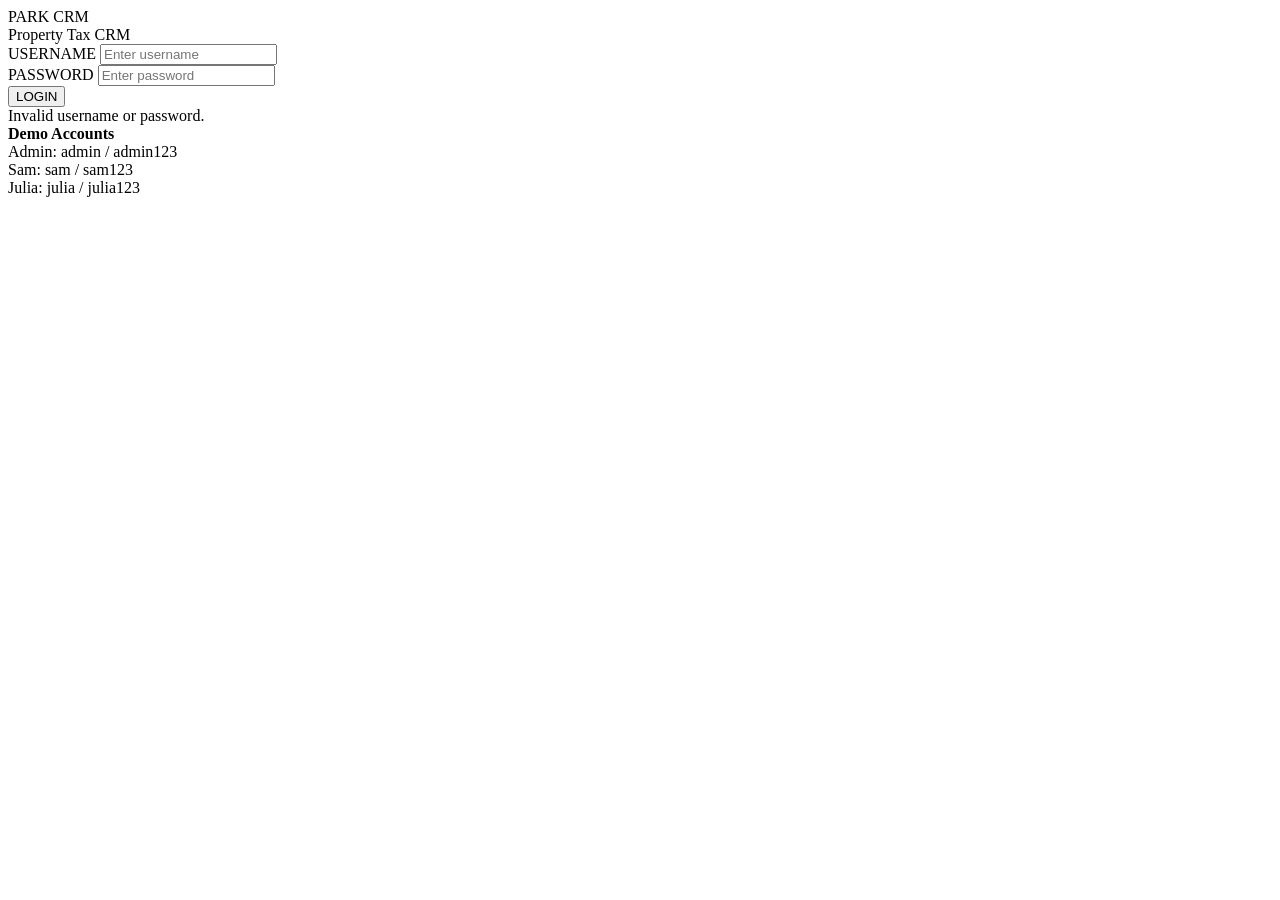
==== index.html @ 76faff02 "Update index.html" ====
<!DOCTYPE html>
<html>
<head>
    <title>PARK CRM</title>
</head>


<body>


<!-- =================================================
LOGIN
================================================= -->

<div id="loginPage">

<div class="login-box">

<div class="login-logo">
PARK <span>CRM</span>
</div>

<div class="login-subtitle">
Property Tax CRM
</div>


<div class="login-group">

<label>USERNAME</label>

<input
id="loginUsername"
class="login-input"
placeholder="Enter username"
autocomplete="off">

</div>


<div class="login-group">

<label>PASSWORD</label>

<input
id="loginPassword"
class="login-input"
type="password"
placeholder="Enter password">

</div>


<button
class="login-button"
onclick="login()">
LOGIN
</button>


<div id="loginError"
class="login-error">
Invalid username or password.
</div>


<div class="demo-login">

<strong>Demo Accounts</strong><br>

Admin: admin / admin123<br>
Sam: sam / sam123<br>
Julia: julia / julia123

</div>

</div>

</div>


<!-- =================================================
CRM
================================================= -->

<div id="crmApplication" style="display:none">


<div class="sidebar">

<div class="logo">
PARK <span>CRM</span>
</div>


<ul class="menu">

<li id="dashboardMenu"
class="active"
onclick="showPage('dashboard')">
📊 Dashboard
</li>


<li id="propertiesMenu"
onclick="showPage('properties')">
🏠 Properties
</li>


<li onclick="showPage('calls')">
📞 Call Log
</li>


<li onclick="showBucket('Follow-Up')">
📅 Follow-Ups
</li>


<li id="agentsMenu"
class="admin-only"
onclick="showPage('agents')">
👥 Manage Agents
</li>


<li id="reportsMenu"
onclick="showPage('reports')">
📈 Reports
</li>

</ul>

</div>


<div class="main">


<!-- =================================================
DASHBOARD
================================================= -->

<div id="dashboardPage">

<div class="header">

<div>

<h1>Dashboard</h1>

<p id="dashboardSubtitle">
Property Tax CRM Overview
</p>

</div>


<div class="user">

<span id="loggedInUser"></span>

<button
class="logout-button"
onclick="logout()"
style="margin-left:10px">
Logout
</button>

</div>

</div>


<div class="cards">

<div class="card">

<div class="card-title">
ACTIVE PROPERTIES
</div>

<div class="card-value"
id="activeCount">
2
</div>

</div>


<div class="card">

<div class="card-title">
TOTAL DIALS
</div>

<div class="card-value"
id="totalDials">
0
</div>

</div>


<div class="card">

<div class="card-title">
CONVERSATIONS
</div>

<div class="card-value"
id="totalConversations">
0
</div>

</div>


<div class="card">

<div class="card-title">
QUALIFIED LEADS
</div>

<div class="card-value"
id="totalQualified">
0
</div>

</div>

</div>


<div class="cards">

<div class="card">

<div class="card-title">
FOLLOW-UPS
</div>

<div class="card-value"
id="followupCount">
0
</div>

</div>


<div class="card">

<div class="card-title">
NOT INTERESTED
</div>

<div class="card-value"
id="notInterestedCount">
0
</div>

</div>


<div class="card">

<div class="card-title">
INVALID CONTACT
</div>

<div class="card-value"
id="invalidCount">
0
</div>

</div>


<div class="card">

<div class="card-title">
COMPLETED
</div>

<div class="card-value"
id="completedCount">
0
</div>

</div>

</div>


<div class="content">


<div class="panel">

<h2>Agent Performance</h2>

<table>

<thead>

<tr>

<th>AGENT</th>
<th>DIALS</th>
<th>CONVERSATIONS</th>
<th>QUALIFIED</th>
<th>SALES</th>

</tr>

</thead>


<tbody>

<tr>

<td>Sam Walter</td>

<td id="samDials">0</td>

<td id="samConversations">0</td>

<td>0</td>

<td>0</td>

</tr>


<tr>

<td>Julia Carter</td>

<td id="juliaDials">0</td>

<td id="juliaConversations">0</td>

<td>0</td>

<td>0</td>

</tr>

</tbody>

</table>

</div>


<div class="panel">

<h2>CRM Workflow</h2>

<p style="color:#6b7280;line-height:1.8">

Voicemail / No Answer → Attempts 2 & 3 → Completed<br>

Callback / Email Requested → Follow-Up<br>

Not Interested → Not Interested<br>

No Longer Owns Property → No Longer Owns Property<br>

Wrong Number / Disconnected → Invalid Contact

</p>

</div>

</div>

</div>


<!-- =================================================
PROPERTIES
================================================= -->

<div id="propertiesPage"
style="display:none">


<div class="header">

<div>

<h1>Properties</h1>

<p id="propertySubtitle">
Assigned properties
</p>

</div>

</div>


<div class="bucket-nav">


<button class="bucket-button active"
onclick="showBucket('Active')">
🏠 Active
</button>


<button class="bucket-button"
onclick="showBucket('Follow-Up')">
📅 Follow-Up
</button>


<button class="bucket-button"
onclick="showBucket('Qualified')">
⭐ Qualified
</button>


<button class="bucket-button"
onclick="showBucket('Pipeline')">
💰 Pipeline
</button>


<button class="bucket-button"
onclick="showBucket('Sales')">
✅ Sales
</button>


<button class="bucket-button"
onclick="showBucket('Not Interested')">
🚫 Not Interested
</button>


<button class="bucket-button"
onclick="showBucket('No Longer Owns Property')">
🏠 No Longer Owns
</button>


<button class="bucket-button"
onclick="showBucket('Invalid Contact')">
📵 Invalid Contact
</button>


<button class="bucket-button"
onclick="showBucket('Completed')">
✔️ Completed
</button>

</div>


<div class="panel">

<h2 id="bucketTitle">
Active Properties
</h2>


<table>

<thead>

<tr>

<th>UID</th>
<th>OWNER</th>
<th>PROPERTY</th>
<th>ASSESSED VALUE</th>
<th>AGENT</th>
<th>ATTEMPT</th>
<th>STATUS</th>

</tr>

</thead>


<tbody id="propertyTableBody">
</tbody>

</table>

</div>

</div>


<!-- =================================================
PROPERTY DETAIL
================================================= -->

<div id="propertyDetail"
style="display:none">


<button class="back-button"
onclick="showBucket(currentBucket)">
← Back to Properties
</button>


<div class="header">

<div>

<h1 id="detailOwner"></h1>

<p id="detailUID"></p>

</div>


<button class="primary-button"
onclick="openCallModal()">
📞 Log Call
</button>

</div>


<div class="detail-grid">


<div class="detail-section">

<h3>🏢 Property Information</h3>


<div class="detail-item">

<div class="detail-label">
UID
</div>

<div class="detail-value"
id="detailUID2">
</div>

</div>


<div class="detail-item">

<div class="detail-label">
Account Number
</div>

<div class="detail-value"
id="detailAccount">
</div>

</div>


<div class="detail-item">

<div class="detail-label">
Assessed Value
</div>

<div class="detail-value"
id="detailValue">
</div>

</div>


<div class="detail-item">

<div class="detail-label">
Building Type
</div>

<div class="detail-value"
id="detailBuilding">
</div>

</div>


<div class="detail-item">

<div class="detail-label">
CAD Legal Name
</div>

<div class="detail-value"
id="detailLegal">
</div>

</div>

</div>


<div class="detail-section">

<h3>📍 Property Address</h3>


<div class="detail-item">

<div class="detail-label">
Street
</div>

<div class="detail-value"
id="detailStreet">
</div>

</div>


<div class="detail-item">

<div class="detail-label">
City
</div>

<div class="detail-value"
id="detailCity">
</div>

</div>


<div class="detail-item">

<div class="detail-label">
ZIP
</div>

<div class="detail-value"
id="detailZip">
</div>

</div>


<div class="detail-item">

<div class="detail-label">
Mailing Address
</div>

<div class="detail-value"
id="detailMailing">
</div>

</div>

</div>


<div class="detail-section full-width">

<h3>👤 Contact</h3>


<div class="detail-grid">


<div class="detail-item">

<div class="detail-label">
Name
</div>

<div class="detail-value"
id="detailContact">
</div>

</div>


<div class="detail-item">

<div class="detail-label">
Designation
</div>

<div class="detail-value"
id="detailDesignation">
</div>

</div>


<div class="detail-item">

<div class="detail-label">
Wireless
</div>

<div class="detail-value"
id="detailWireless">
</div>

</div>


<div class="detail-item">

<div class="detail-label">
Direct Dial
</div>

<div class="detail-value"
id="detailDirect">
</div>

</div>


<div class="detail-item">

<div class="detail-label">
Official Email
</div>

<div class="detail-value"
id="detailEmail">
</div>

</div>

</div>

</div>


<div class="detail-section full-width">

<h3>⚙️ CRM Information</h3>


<div class="crm-grid">


<div class="crm-field">

<label>
ASSIGNED AGENT
</label>

<span id="detailAgent"></span>

</div>


<div class="crm-field">

<label>
ATTEMPT
</label>

<span id="detailAttempt"></span>

</div>


<div class="crm-field">

<label>
CRM BUCKET
</label>

<span id="detailStatus"></span>

</div>


<div class="crm-field">

<label>
FOLLOW-UP DATE
</label>

<span id="detailFollowup"></span>

</div>

</div>

</div>

</div>


<div class="activity-box">

<h2>📞 Call History</h2>

<div id="callHistory"></div>

</div>

</div>


<!-- =================================================
CALL LOG
================================================= -->

<div id="callsPage"
style="display:none">

<div class="header">

<div>

<h1>Call Log</h1>

<p>Call activity</p>

</div>

</div>


<div class="panel">

<h2>Call Activity</h2>

<div id="allCalls"></div>

</div>

</div>


<!-- =================================================
ADMIN AGENTS
================================================= -->

<div id="agentsPage"
style="display:none">


<div class="header">

<div>

<h1>Manage Agents</h1>

<p>Create and manage agent logins</p>

</div>


<button class="primary-button"
onclick="openCreateAgentModal()">
+ Create Agent
</button>

</div>


<div class="panel">

<h2>Agent Accounts</h2>


<table>

<thead>

<tr>

<th>NAME</th>
<th>USERNAME</th>
<th>ROLE</th>
<th>STATUS</th>
<th>ACTIONS</th>

</tr>

</thead>


<tbody id="agentsTableBody"></tbody>

</table>

</div>

</div>


<!-- =================================================
REPORTS
================================================= -->

<div id="reportsPage"
style="display:none">

<div class="header">

<div>

<h1>Reports</h1>

<p>CRM reporting</p>

</div>

</div>


<div class="panel">

<h2>Reports</h2>

<p style="color:#6b7280">
Reporting will be connected to the permanent data source after the CRM workflow is finalized.
</p>

</div>

</div>


<!-- =================================================
CALL MODAL
================================================= -->

<div id="callModal"
class="modal-overlay">


<div class="modal">

<h2>📞 Log Call</h2>

<div class="modal-subtitle">

<strong id="modalOwner"></strong>

<br>

<span id="modalUID"></span>

</div>


<div class="form-group">

<label>Call Date & Time</label>

<input
id="callDate"
class="form-input"
readonly>

</div>


<div class="form-group">

<label>Agent</label>

<input
id="callAgent"
class="form-input"
readonly>

</div>


<div class="form-group">

<label>Current Attempt</label>

<input
id="currentAttempt"
class="form-input"
readonly>

</div>


<div class="form-group">

<label>
Connect <span class="required">*</span>
</label>

<select
id="callConnect"
class="form-select">

<option value="">Select</option>

<option value="Yes">
Yes
</option>

<option value="No">
No
</option>

</select>

</div>


<div class="form-group">

<label>
Disposition <span class="required">*</span>
</label>

<select
id="callDisposition"
class="form-select"
onchange="handleDisposition()">

<option value="">
Select disposition
</option>

<option value="Callback">
Callback
</option>

<option value="Email Requested">
Email Requested
</option>

<option value="Voicemail">
Voicemail
</option>

<option value="No Answer">
No Answer
</option>

<option value="Not Interested">
Not Interested
</option>

<option value="No Longer Owns Property">
No Longer Owns Property
</option>

<option value="Disconnected">
Disconnected
</option>

<option value="Wrong Number">
Wrong Number
</option>

<option value="Qualified">
Qualified
</option>

<option value="Signed">
Signed
</option>

</select>

</div>


<div id="attemptMessage"
class="attempt-message">
</div>


<div id="followupBox"
class="followup-box">

<div class="form-group"
style="margin-bottom:0">

<label>

📅 Follow-Up Date
<span class="required">*</span>

</label>

<input
id="followupDate"
class="form-input"
type="date">

</div>

</div>


<div id="bucketMessage"
class="bucket-message">
</div>


<div class="form-group">

<label>Remarks</label>

<textarea
id="callRemarks"
class="form-textarea"
rows="4"
placeholder="Enter call notes..."></textarea>

</div>


<div class="modal-buttons">

<button
class="cancel-button"
onclick="closeCallModal()">
Cancel
</button>

<button
class="primary-button"
onclick="saveCall()">
Save Call
</button>

</div>

</div>

</div>


<!-- =================================================
CREATE AGENT MODAL
================================================= -->

<div id="createAgentModal"
class="modal-overlay">


<div class="modal">

<h2>👤 Create Agent</h2>

<div class="modal-subtitle">
Create a new PARK CRM agent login.
</div>


<div class="form-group">

<label>
Agent Name <span class="required">*</span>
</label>

<input
id="newAgentName"
class="form-input"
placeholder="Example: David Smith">

</div>


<div class="form-group">

<label>
Username <span class="required">*</span>
</label>

<input
id="newAgentUsername"
class="form-input"
placeholder="Example: david">

</div>


<div class="form-group">

<label>
Password <span class="required">*</span>
</label>

<input
id="newAgentPassword"
class="form-input"
type="password"
placeholder="Temporary password">

</div>


<div class="modal-buttons">

<button
class="cancel-button"
onclick="closeCreateAgentModal()">
Cancel
</button>

<button
class="primary-button"
onclick="createAgent()">
Create Agent
</button>

</div>

</div>

</div>


</div>


<script>

/* =====================================================
USER ACCOUNTS
===================================================== */

const users = {

admin:{
username:"admin",
password:"admin123",
name:"Administrator",
role:"Admin",
active:true
},

sam:{
username:"sam",
password:"sam123",
name:"Sam Walter",
role:"Agent",
active:true
},

julia:{
username:"julia",
password:"julia123",
name:"Julia Carter",
role:"Agent",
active:true
}

};


let loggedInUser=null;


/* =====================================================
PROPERTY DATA
===================================================== */

const properties={

"TX_2027_HR_D1_007":{

uid:"TX_2027_HR_D1_007",
account:"1229580010001",
owner:"DOMAIN INVESTMENT LLC",
value:"$5,392,552",
street:"10030 BISSONNET ST",
city:"HOUSTON",
zip:"77036",
mailing:"10040 BISSONNET ST",
building:"Warehouse - Metallic",
legal:"DOMAIN INVESTMENT LLC",
contact:"Alexander Leon",
designation:"Manager",
wireless:"713-253-7888",
direct:"",
email:"alex@rtwwheels.com",
agent:"Sam Walter",
attempt:1,
status:"Active",
followup:"",
calls:[]

},

"TX_2027_HR_D1_111":{

uid:"TX_2027_HR_D1_111",
account:"1034560000008",
owner:"ELEVIA INC",
value:"$8,120,955",
street:"13194 BELLAIRE BLVD",
city:"HOUSTON",
zip:"77072",
mailing:"11900 BELLAIRE BLVD",
building:"Medical Office",
legal:"ELEVIA INC",
contact:"Jennifer Dao",
designation:"Vice President",
wireless:"281-919-9929",
direct:"281-584-9928",
email:"jenidao@hotmail.com",
agent:"Julia Carter",
attempt:1,
status:"Active",
followup:"",
calls:[]

}

};


let currentProperty=null;
let currentBucket="Active";

let totalDials=0;
let totalConversations=0;


/* =====================================================
LOGIN
===================================================== */

function login(){

const username=
document.getElementById("loginUsername").value
.trim()
.toLowerCase();

const password=
document.getElementById("loginPassword").value;

const user=users[username];


if(
user &&
user.password===password &&
user.active
){

loggedInUser=user;

document.getElementById("loginPage")
.style.display="none";

document.getElementById("crmApplication")
.style.display="block";

document.getElementById("loggedInUser")
.innerHTML=
"👤 "+user.name+
" <span style='color:#6b7280'>("+user.role+")</span>";

setupRole();

showPage("dashboard");

}else{

document.getElementById("loginError")
.style.display="block";

}

}


function logout(){

loggedInUser=null;

document.getElementById("crmApplication")
.style.display="none";

document.getElementById("loginPage")
.style.display="flex";

document.getElementById("loginUsername").value="";
document.getElementById("loginPassword").value="";

}


/* ENTER KEY LOGIN */

document.getElementById("loginPassword")
.addEventListener("keydown",function(e){

if(e.key==="Enter"){
login();
}

});


/* =====================================================
ROLE ACCESS
===================================================== */

function setupRole(){

const adminOnly=
document.querySelectorAll(".admin-only");

adminOnly.forEach(element=>{

element.style.display=
loggedInUser.role==="Admin"
? "block"
: "none";

});


if(loggedInUser.role==="Admin"){

document.getElementById("propertySubtitle").innerText=
"All properties";

document.getElementById("dashboardSubtitle").innerText=
"Administrator Overview";

}else{

document.getElementById("propertySubtitle").innerText=
"Your assigned properties";

document.getElementById("dashboardSubtitle").innerText=
"My Performance";

}

}


/* =====================================================
NAVIGATION
===================================================== */

function hidePages(){

document.getElementById("dashboardPage").style.display="none";
document.getElementById("propertiesPage").style.display="none";
document.getElementById("propertyDetail").style.display="none";
document.getElementById("callsPage").style.display="none";
document.getElementById("agentsPage").style.display="none";
document.getElementById("reportsPage").style.display="none";

}


function showPage(page){

hidePages();

if(page==="dashboard"){
document.getElementById("dashboardPage").style.display="block";
}

if(page==="properties"){
showBucket("Active");
}

if(page==="calls"){
document.getElementById("callsPage").style.display="block";
renderAllCalls();
}

if(page==="agents"){

if(loggedInUser.role!=="Admin"){
alert("Admin access only.");
return;
}

document.getElementById("agentsPage").style.display="block";

renderAgents();

}

if(page==="reports"){
document.getElementById("reportsPage").style.display="block";
}

}


function showBucket(bucket){

currentBucket=bucket;

hidePages();

document.getElementById("propertiesPage")
.style.display="block";

document.getElementById("bucketTitle")
.innerText=
bucket==="Active"
? "Active Properties"
: bucket;

renderProperties();

}


/* =====================================================
PROPERTY VISIBILITY
===================================================== */

function canSeeProperty(p){

if(loggedInUser.role==="Admin"){
return true;
}

return p.agent===loggedInUser.name;

}


/* =====================================================
RENDER PROPERTIES
===================================================== */

function renderProperties(){

    const body = document.getElementById("propertyTableBody");

    body.innerHTML = "";

    let found = false;

    Object.values(properties).forEach(function(p){

        /* Agent can only see their own properties */
        if(!canSeeProperty(p)){
            return;
        }

        /*
        IMPORTANT:
        Only show a property when its actual
        status exactly matches the selected bucket.
        */
        if(String(p.status).trim() !== String(currentBucket).trim()){
            return;
        }

        found = true;

        const row = document.createElement("tr");

        row.className = "property-row";

        row.onclick = function(){
            openProperty(p.uid);
        };

        row.innerHTML = `

            <td>${p.uid}</td>

            <td>${p.owner}</td>

            <td>${p.street}</td>

            <td>${p.value}</td>

            <td>${p.agent}</td>

            <td>

                <span class="attempt-badge">

                    ${p.attempt} of 3

                </span>

            </td>

            <td>

                <span class="status">

                    ${p.status}

                </span>

            </td>

        `;

        body.appendChild(row);

    });


    if(!found){

        body.innerHTML = `

            <tr>

                <td colspan="7">

                    <div class="empty">

                        No properties in this bucket.

                    </div>

                </td>

            </tr>

        `;

    }

    updateDashboard();

}

/* =====================================================
OPEN PROPERTY
===================================================== */

function openProperty(uid){

const p=properties[uid];

if(!canSeeProperty(p)){

alert("You can only access properties assigned to you.");

return;

}

currentProperty=p;

hidePages();

document.getElementById("propertyDetail")
.style.display="block";


document.getElementById("detailOwner")
.innerText=p.owner;

document.getElementById("detailUID")
.innerText="UID: "+p.uid;

document.getElementById("detailUID2")
.innerText=p.uid;

document.getElementById("detailAccount")
.innerText=p.account;

document.getElementById("detailValue")
.innerText=p.value;

document.getElementById("detailBuilding")
.innerText=p.building;

document.getElementById("detailLegal")
.innerText=p.legal;

document.getElementById("detailStreet")
.innerText=p.street;

document.getElementById("detailCity")
.innerText=p.city;

document.getElementById("detailZip")
.innerText=p.zip;

document.getElementById("detailMailing")
.innerText=p.mailing;

document.getElementById("detailContact")
.innerText=p.contact;

document.getElementById("detailDesignation")
.innerText=p.designation;

document.getElementById("detailWireless")
.innerText=p.wireless;

document.getElementById("detailDirect")
.innerText=p.direct || "—";

document.getElementById("detailEmail")
.innerText=p.email || "—";

document.getElementById("detailAgent")
.innerText=p.agent;

document.getElementById("detailAttempt")
.innerText=p.attempt+" of 3";

document.getElementById("detailStatus")
.innerText=p.status;

document.getElementById("detailFollowup")
.innerText=p.followup || "—";

renderCallHistory();

}


/* =====================================================
CALL MODAL
===================================================== */

function openCallModal(){

const p=currentProperty;

document.getElementById("modalOwner")
.innerText=p.owner;

document.getElementById("modalUID")
.innerText="UID: "+p.uid;

document.getElementById("callAgent")
.value=p.agent;

document.getElementById("currentAttempt")
.value=p.attempt+" of 3";

document.getElementById("callDate")
.value=new Date().toLocaleString();

document.getElementById("callConnect").value="";
document.getElementById("callDisposition").value="";
document.getElementById("followupDate").value="";
document.getElementById("callRemarks").value="";

document.getElementById("followupBox")
.style.display="none";

document.getElementById("bucketMessage")
.style.display="none";

document.getElementById("attemptMessage")
.style.display="none";

document.getElementById("callModal")
.style.display="flex";

}


function closeCallModal(){

document.getElementById("callModal")
.style.display="none";

}


/* =====================================================
DISPOSITION
===================================================== */

function handleDisposition(){

const d=
document.getElementById("callDisposition").value;

const follow=
document.getElementById("followupBox");

const bucket=
document.getElementById("bucketMessage");

const attempt=
document.getElementById("attemptMessage");

follow.style.display="none";
bucket.style.display="none";
attempt.style.display="none";


if(d==="Callback"){

follow.style.display="block";
bucket.style.display="block";

bucket.innerHTML=
"📅 This property will move to the <strong>Follow-Up</strong> bucket.";

}


else if(d==="Email Requested"){

follow.style.display="block";
bucket.style.display="block";

bucket.innerHTML=
"📧 This property will move to the <strong>Follow-Up</strong> bucket.";

}


else if(
d==="Voicemail" ||
d==="No Answer"
){

attempt.style.display="block";

if(currentProperty.attempt<3){

attempt.innerHTML=
"📞 This unsuccessful call will advance the property to <strong>Attempt "+
(currentProperty.attempt+1)+
"</strong>.";

}else{

attempt.innerHTML=
"✅ This is Attempt 3. After saving, the property will move to <strong>Completed</strong>.";

}

}


else if(d==="Not Interested"){

bucket.style.display="block";

bucket.innerHTML=
"🚫 This property will move to <strong>Not Interested</strong>.";

}


else if(d==="No Longer Owns Property"){

bucket.style.display="block";

bucket.innerHTML=
"🏠 This property will move to <strong>No Longer Owns Property</strong>.";

}


else if(
d==="Disconnected" ||
d==="Wrong Number"
){

bucket.style.display="block";

bucket.innerHTML=
"📵 This property will move to <strong>Invalid Contact</strong>.";

}


else if(d==="Qualified"){

bucket.style.display="block";

bucket.innerHTML=
"⭐ This property will move to <strong>Qualified</strong>.";

}


else if(d==="Signed"){

bucket.style.display="block";

bucket.innerHTML=
"✅ This property will move to <strong>Sales</strong>.";

}

}


/* =====================================================
SAVE CALL
===================================================== */

function saveCall(){

const p=currentProperty;

const connect=
document.getElementById("callConnect").value;

const disposition=
document.getElementById("callDisposition").value;

const followup=
document.getElementById("followupDate").value;

const remarks=
document.getElementById("callRemarks").value;

const date=
document.getElementById("callDate").value;


if(!connect){

alert("Please select Connect.");

return;

}

if(!disposition){

alert("Please select Disposition.");

return;

}


if(
(disposition==="Callback" ||
disposition==="Email Requested")
&&
!followup
){

alert("Please select a Follow-Up Date.");

return;

}


let newStatus=p.status;
let newAttempt=p.attempt;


if(disposition==="Callback"){

newStatus="Follow-Up";

}


else if(disposition==="Email Requested"){

newStatus="Follow-Up";

}


else if(disposition==="Not Interested"){

newStatus="Not Interested";

}


else if(disposition==="No Longer Owns Property"){

newStatus="No Longer Owns Property";

}


else if(
disposition==="Disconnected" ||
disposition==="Wrong Number"
){

newStatus="Invalid Contact";

}


else if(disposition==="Qualified"){

newStatus="Qualified";

}


else if(disposition==="Signed"){

newStatus="Sales";

}


if(
disposition==="Voicemail" ||
disposition==="No Answer"
){

if(p.attempt<3){

newAttempt=p.attempt+1;
newStatus="Active";

}else{

newAttempt=3;
newStatus="Completed";

}

}


p.calls.unshift({

date:date,
agent:p.agent,
attempt:p.attempt,
connect:connect,
disposition:disposition,
followup:followup,
remarks:remarks,
status:newStatus

});


p.attempt=newAttempt;

p.status=newStatus;

p.followup=followup || "";

console.log("PROPERTY AFTER SAVE:", {
    uid: p.uid,
    oldStatus: currentBucket,
    newStatus: p.status,
    attempt: p.attempt
});


totalDials++;

if(connect==="Yes"){
totalConversations++;
}


if(p.agent==="Sam Walter"){

document.getElementById("samDials")
.innerText=
parseInt(
document.getElementById("samDials").innerText
)+1;

if(connect==="Yes"){

document.getElementById("samConversations")
.innerText=
parseInt(
document.getElementById("samConversations").innerText
)+1;

}

}


if(p.agent==="Julia Carter"){

document.getElementById("juliaDials")
.innerText=
parseInt(
document.getElementById("juliaDials").innerText
)+1;

if(connect==="Yes"){

document.getElementById("juliaConversations")
.innerText=
parseInt(
document.getElementById("juliaConversations").innerText
)+1;

}

}


closeCallModal();

renderAllCalls();

updateDashboard();

/* Immediately move the property to its new bucket */
showBucket(p.status);

alert(

"Call saved successfully.\n\n"+

"CRM Status: "+p.status+

"\nAttempt: "+p.attempt+" of 3"

);
}


/* =====================================================
CALL HISTORY
===================================================== */

function renderCallHistory(){

const box=
document.getElementById("callHistory");

const p=currentProperty;

if(p.calls.length===0){

box.innerHTML=
'<p style="color:#6b7280">No calls recorded yet.</p>';

return;

}

box.innerHTML="";


p.calls.forEach(c=>{

const div=document.createElement("div");

div.className="call-entry";


div.innerHTML=`

<strong>${c.agent}</strong>

<br>

<small>

${c.date}
|
Attempt ${c.attempt}
|
Connect: ${c.connect}
|
${c.disposition}

</small>

${c.followup
? `<br><small>📅 Follow-Up: ${c.followup}</small>`
:""}

${c.remarks
? `<br><br>${c.remarks}`
:""}

<br>

<small>

Status after call:
<strong>${c.status}</strong>

</small>

`;

box.appendChild(div);

});

}


/* =====================================================
ALL CALLS
===================================================== */

function renderAllCalls(){

const box=
document.getElementById("allCalls");

box.innerHTML="";

let count=0;


Object.values(properties).forEach(p=>{

if(!canSeeProperty(p)) return;


p.calls.forEach(c=>{

count++;


const div=
document.createElement("div");

div.className="call-entry";


div.innerHTML=`

<strong>${p.owner}</strong>
-
${c.agent}

<br>

<small>

${c.date}
|
Attempt ${c.attempt}
|
${c.disposition}
|
Status: ${c.status}

</small>

`;

box.appendChild(div);

});

});


if(count===0){

box.innerHTML=
'<div class="empty">No calls recorded yet.</div>';

}

}


/* =====================================================
DASHBOARD
===================================================== */

function updateDashboard(){

let active=0;
let follow=0;
let qualified=0;
let notInterested=0;
let invalid=0;
let completed=0;


Object.values(properties).forEach(p=>{

if(!canSeeProperty(p)) return;

if(p.status==="Active") active++;

if(p.status==="Follow-Up") follow++;

if(p.status==="Qualified") qualified++;

if(p.status==="Not Interested") notInterested++;

if(p.status==="Invalid Contact") invalid++;

if(p.status==="Completed") completed++;

});


document.getElementById("activeCount")
.innerText=active;

document.getElementById("followupCount")
.innerText=follow;

document.getElementById("totalQualified")
.innerText=qualified;

document.getElementById("notInterestedCount")
.innerText=notInterested;

document.getElementById("invalidCount")
.innerText=invalid;

document.getElementById("completedCount")
.innerText=completed;

document.getElementById("totalDials")
.innerText=totalDials;

document.getElementById("totalConversations")
.innerText=totalConversations;

}


/* =====================================================
ADMIN: AGENT MANAGEMENT
===================================================== */

function renderAgents(){

const body=
document.getElementById("agentsTableBody");

body.innerHTML="";


Object.values(users).forEach(user=>{

if(user.role!=="Agent") return;


const row=
document.createElement("tr");


row.innerHTML=`

<td>${user.name}</td>

<td>${user.username}</td>

<td>

<span class="role-badge">
Agent
</span>

</td>

<td>
${user.active ? "Active" : "Inactive"}
</td>

`;

body.appendChild(row);

});

}


function openCreateAgentModal(){

if(loggedInUser.role!=="Admin"){

alert("Admin access only.");

return;

}

document.getElementById("newAgentName").value="";
document.getElementById("newAgentUsername").value="";
document.getElementById("newAgentPassword").value="";

document.getElementById("createAgentModal")
.style.display="flex";

}


function closeCreateAgentModal(){

document.getElementById("createAgentModal")
.style.display="none";

}


function createAgent(){

const name=
document.getElementById("newAgentName")
.value.trim();

const username=
document.getElementById("newAgentUsername")
.value.trim()
.toLowerCase();

const password=
document.getElementById("newAgentPassword")
.value;


if(!name || !username || !password){

alert("Please complete all fields.");

return;

}


if(users[username]){

alert("That username already exists.");

return;

}


users[username]={

username:username,
password:password,
name:name,
role:"Agent",
active:true

};


closeCreateAgentModal();

renderAgents();

alert(
"Agent created successfully.\n\n"+
"Username: "+username
);

}


/* =====================================================
INITIAL
===================================================== */

renderProperties();

</script>

</body>
</html>
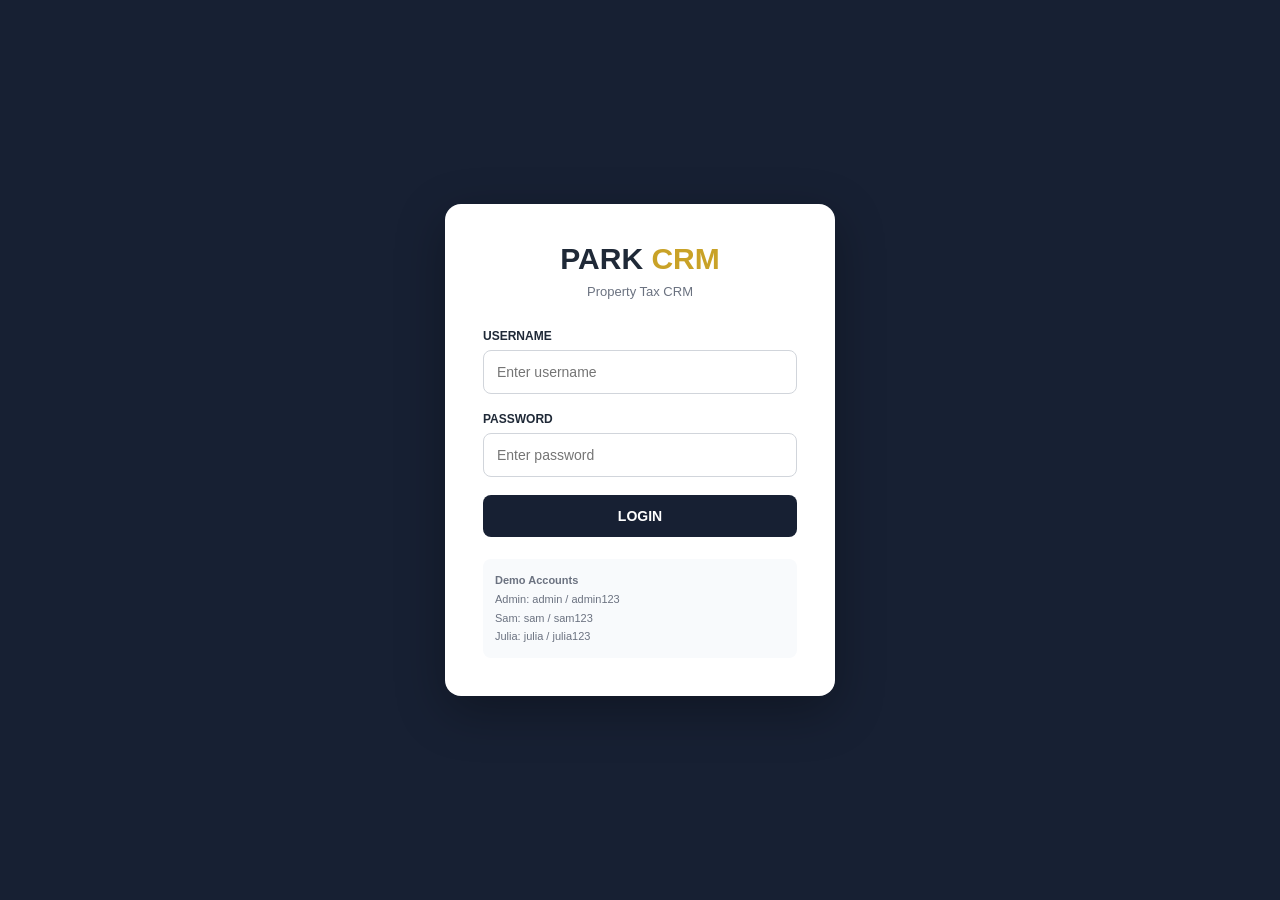
==== commit de20f40b: "Update index.html" ====
--- a/index.html
+++ b/index.html
@@ -2,9 +2,8 @@
 <html>
 <head>
     <title>PARK CRM</title>
+    <link rel="stylesheet" href="style.css">
 </head>
-
-
 <body>
 
 
--- a/style.css
+++ b/style.css
@@ -0,0 +1,586 @@
+
+*{box-sizing:border-box;margin:0;padding:0;font-family:Arial,sans-serif}
+
+body{
+background:#f4f6f9;
+color:#1f2937
+}
+
+/* LOGIN */
+
+#loginPage{
+position:fixed;
+inset:0;
+background:#172033;
+display:flex;
+align-items:center;
+justify-content:center;
+z-index:9999
+}
+
+.login-box{
+width:390px;
+background:white;
+border-radius:16px;
+padding:38px;
+box-shadow:0 15px 50px rgba(0,0,0,.3)
+}
+
+.login-logo{
+font-size:30px;
+font-weight:bold;
+text-align:center;
+margin-bottom:8px
+}
+
+.login-logo span{
+color:#c9a227
+}
+
+.login-subtitle{
+text-align:center;
+color:#6b7280;
+font-size:13px;
+margin-bottom:30px
+}
+
+.login-group{
+margin-bottom:18px
+}
+
+.login-group label{
+display:block;
+font-size:12px;
+font-weight:bold;
+margin-bottom:7px
+}
+
+.login-input{
+width:100%;
+padding:13px;
+border:1px solid #d1d5db;
+border-radius:8px;
+font-size:14px
+}
+
+.login-button{
+width:100%;
+padding:13px;
+border:none;
+border-radius:8px;
+background:#172033;
+color:white;
+font-weight:bold;
+font-size:14px;
+cursor:pointer
+}
+
+.login-button:hover{
+background:#26344d
+}
+
+.login-error{
+display:none;
+margin-top:15px;
+padding:10px;
+border-radius:7px;
+background:#fee2e2;
+color:#991b1b;
+font-size:12px;
+text-align:center
+}
+
+.demo-login{
+margin-top:22px;
+padding:12px;
+background:#f8fafc;
+border-radius:8px;
+font-size:11px;
+color:#6b7280;
+line-height:1.7
+}
+
+
+/* SIDEBAR */
+
+.sidebar{
+position:fixed;
+left:0;
+top:0;
+width:230px;
+height:100vh;
+background:#172033;
+color:white;
+padding:25px 15px
+}
+
+.logo{
+font-size:22px;
+font-weight:bold;
+margin-bottom:35px;
+padding-left:10px
+}
+
+.logo span{
+color:#c9a227
+}
+
+.menu{
+list-style:none
+}
+
+.menu li{
+padding:13px 15px;
+margin-bottom:6px;
+border-radius:8px;
+cursor:pointer;
+color:#d8dee8
+}
+
+.menu li:hover,
+.menu li.active{
+background:#26344d;
+color:white
+}
+
+
+/* MAIN */
+
+.main{
+margin-left:230px;
+padding:30px
+}
+
+.header{
+display:flex;
+justify-content:space-between;
+align-items:center;
+margin-bottom:25px
+}
+
+.header h1{
+font-size:28px
+}
+
+.header p{
+color:#6b7280;
+margin-top:5px
+}
+
+.user{
+background:white;
+padding:10px 16px;
+border-radius:8px;
+box-shadow:0 2px 8px rgba(0,0,0,.06)
+}
+
+
+/* CARDS */
+
+.cards{
+display:grid;
+grid-template-columns:repeat(4,1fr);
+gap:18px;
+margin-bottom:20px
+}
+
+.card{
+background:white;
+padding:20px;
+border-radius:12px;
+box-shadow:0 2px 8px rgba(0,0,0,.06)
+}
+
+.card-title{
+font-size:13px;
+color:#6b7280;
+margin-bottom:10px
+}
+
+.card-value{
+font-size:27px;
+font-weight:bold
+}
+
+
+/* PANELS */
+
+.content{
+display:grid;
+grid-template-columns:2fr 1fr;
+gap:20px
+}
+
+.panel{
+background:white;
+padding:22px;
+border-radius:12px;
+box-shadow:0 2px 8px rgba(0,0,0,.06);
+margin-bottom:20px
+}
+
+.panel h2{
+font-size:17px;
+margin-bottom:18px
+}
+
+
+/* TABLE */
+
+table{
+width:100%;
+border-collapse:collapse
+}
+
+th{
+text-align:left;
+font-size:12px;
+color:#6b7280;
+padding:12px 10px;
+border-bottom:1px solid #e5e7eb
+}
+
+td{
+padding:13px 10px;
+font-size:13px;
+border-bottom:1px solid #f0f1f3
+}
+
+.property-row{
+cursor:pointer
+}
+
+.property-row:hover{
+background:#f8fafc
+}
+
+
+/* BUTTONS */
+
+button{
+cursor:pointer
+}
+
+.primary-button{
+background:#172033;
+color:white;
+border:none;
+padding:11px 18px;
+border-radius:8px;
+font-weight:bold
+}
+
+.primary-button:hover{
+background:#26344d
+}
+
+.logout-button{
+background:#fee2e2;
+color:#991b1b;
+border:none;
+padding:9px 14px;
+border-radius:7px;
+font-weight:bold
+}
+
+.back-button,
+.cancel-button{
+border:none;
+padding:10px 16px;
+border-radius:8px;
+background:#e5e7eb;
+color:#172033;
+font-weight:bold
+}
+
+.back-button{
+margin-bottom:20px
+}
+
+
+/* SEARCH */
+
+.search-area{
+display:flex;
+gap:12px;
+margin-bottom:20px
+}
+
+.search-input,
+.filter,
+.form-input,
+.form-select,
+.form-textarea{
+width:100%;
+padding:11px;
+border:1px solid #d1d5db;
+border-radius:8px;
+font-size:13px
+}
+
+.search-input{
+flex:1
+}
+
+
+/* STATUS */
+
+.status{
+padding:5px 9px;
+border-radius:20px;
+font-size:11px;
+background:#e0e7ff;
+color:#3730a3
+}
+
+.attempt-badge{
+padding:5px 9px;
+border-radius:20px;
+font-size:11px;
+background:#fff3cd;
+color:#856404
+}
+
+
+/* DETAIL */
+
+.detail-grid{
+display:grid;
+grid-template-columns:1fr 1fr;
+gap:18px
+}
+
+.detail-section{
+background:#f8fafc;
+padding:18px;
+border-radius:10px
+}
+
+.detail-section h3{
+margin-bottom:15px;
+font-size:16px
+}
+
+.detail-item{
+margin-bottom:12px
+}
+
+.detail-label{
+font-size:11px;
+color:#6b7280;
+text-transform:uppercase;
+margin-bottom:3px
+}
+
+.detail-value{
+font-size:14px;
+font-weight:500
+}
+
+.full-width{
+grid-column:1/-1
+}
+
+.crm-grid{
+display:grid;
+grid-template-columns:repeat(4,1fr);
+gap:15px
+}
+
+.crm-field{
+background:white;
+padding:14px;
+border-radius:8px
+}
+
+.crm-field label{
+display:block;
+font-size:11px;
+color:#6b7280;
+margin-bottom:5px
+}
+
+
+/* CALL HISTORY */
+
+.activity-box{
+background:white;
+padding:22px;
+border-radius:12px;
+box-shadow:0 2px 8px rgba(0,0,0,.06);
+margin-top:20px
+}
+
+.call-entry{
+border-left:4px solid #c9a227;
+padding:12px 15px;
+margin-bottom:10px;
+background:#f8fafc;
+border-radius:5px
+}
+
+.call-entry strong{
+font-size:13px
+}
+
+.call-entry small{
+color:#6b7280
+}
+
+
+/* MODAL */
+
+.modal-overlay{
+position:fixed;
+left:0;
+top:0;
+width:100%;
+height:100%;
+background:rgba(0,0,0,.45);
+display:none;
+align-items:center;
+justify-content:center;
+z-index:1000
+}
+
+.modal{
+width:540px;
+max-width:92%;
+background:white;
+border-radius:14px;
+padding:25px;
+box-shadow:0 10px 40px rgba(0,0,0,.25)
+}
+
+.modal h2{
+margin-bottom:5px
+}
+
+.modal-subtitle{
+color:#6b7280;
+font-size:13px;
+margin-bottom:22px
+}
+
+.form-group{
+margin-bottom:16px
+}
+
+.form-group label{
+display:block;
+font-size:12px;
+font-weight:bold;
+margin-bottom:6px
+}
+
+.required{
+color:#dc2626
+}
+
+.followup-box{
+display:none;
+background:#fff8df;
+padding:15px;
+border-radius:8px;
+margin-bottom:16px
+}
+
+.bucket-message{
+display:none;
+padding:12px;
+border-radius:8px;
+margin-bottom:16px;
+background:#f1f5f9;
+font-size:13px
+}
+
+.attempt-message{
+display:none;
+padding:12px;
+border-radius:8px;
+margin-bottom:16px;
+background:#eef2ff;
+font-size:13px
+}
+
+.modal-buttons{
+display:flex;
+justify-content:flex-end;
+gap:10px;
+margin-top:20px
+}
+
+
+/* BUCKETS */
+
+.bucket-nav{
+display:flex;
+flex-wrap:wrap;
+gap:8px;
+margin-bottom:20px
+}
+
+.bucket-button{
+border:1px solid #d1d5db;
+background:white;
+padding:9px 13px;
+border-radius:8px;
+font-size:12px;
+cursor:pointer
+}
+
+.bucket-button:hover{
+background:#f1f5f9
+}
+
+.bucket-button.active{
+background:#172033;
+color:white;
+border-color:#172033
+}
+
+.empty{
+padding:25px;
+text-align:center;
+color:#6b7280
+}
+
+
+/* USER MANAGEMENT */
+
+.user-table-actions{
+display:flex;
+gap:7px
+}
+
+.admin-only{
+display:none
+}
+
+.role-badge{
+padding:5px 9px;
+border-radius:20px;
+font-size:11px;
+background:#ede9fe;
+color:#5b21b6
+}
+
+
+/* RESPONSIVE */
+
+@media(max-width:1000px){
+
+.cards{
+grid-template-columns:repeat(2,1fr)
+}
+
+.content,
+.detail-grid{
+grid-template-columns:1fr
+}
+
+.crm-grid{
+grid-template-columns:repeat(2,1fr)
+}
+
+}
